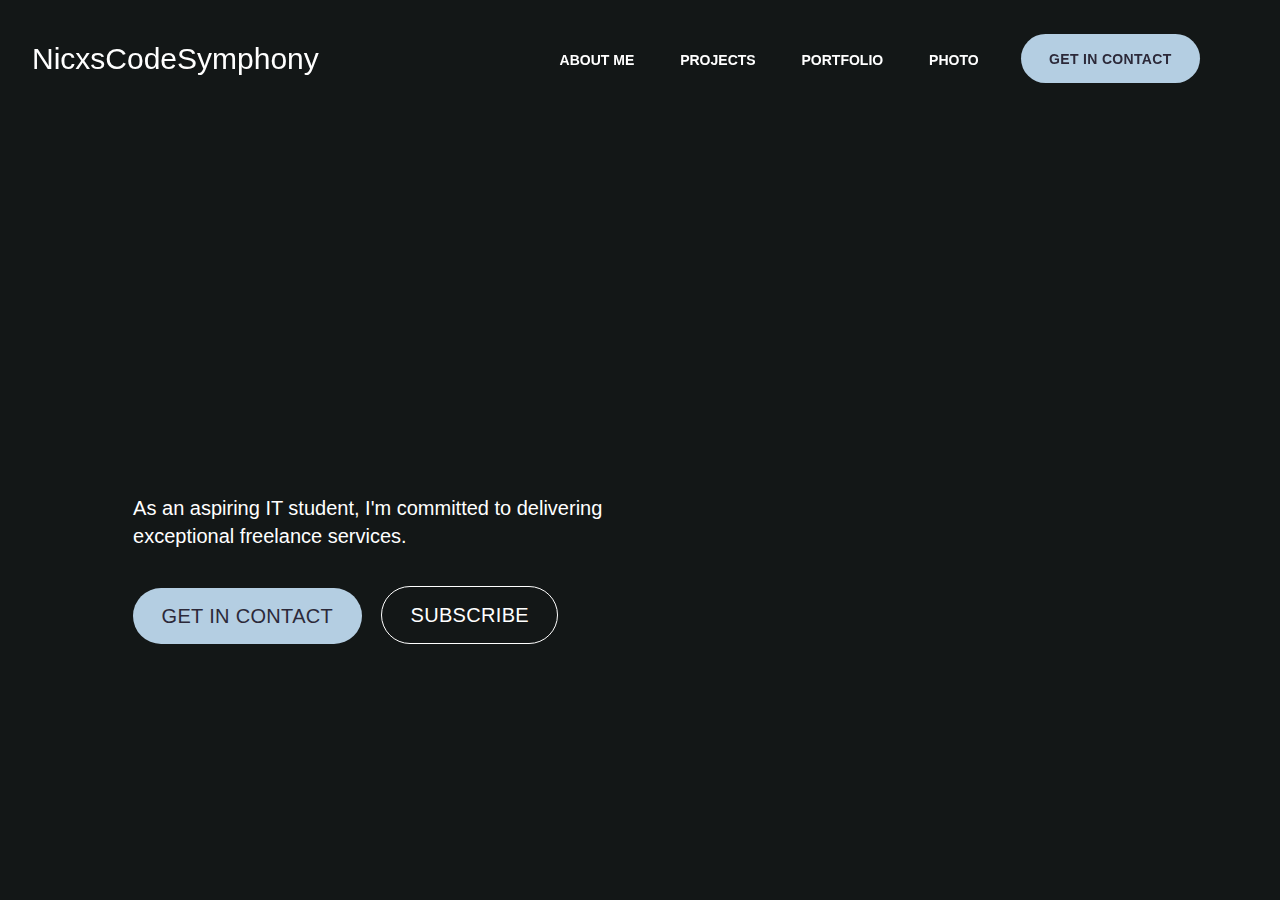
==== Portfolio/index.html @ baafd2a9 "Add files via upload" ====
<!DOCTYPE html>
<html lang="en">
<head>
    <meta charset="UTF-8">
    <meta name="viewport" content="width=device-width, initial-scale=1.0, maximum-scale=1.0, user-scalable=1">
    <link href="https://cdn.jsdelivr.net/npm/bootstrap@5.3.2/dist/css/bootstrap.min.css" rel="stylesheet">
    <script src="https://cdn.jsdelivr.net/npm/bootstrap@5.3.2/dist/js/bootstrap.bundle.min.js"></script>

    <link rel="stylesheet" href="src/index.css">
    <title>NicxsCodeSymphony</title>
</head>
<body>
    
    <div class="header">
        <div class="header-container">
            <a href="" class="header__logo">NicxsCodeSymphony</a>
        <div class="header__nav-container">
            <nav class="header__nav">
                <ul class="header__nav__main">
                    <li class="js-header-item">
                        <a href="">About Me</a>
                    </li>
                    <li class="js-header-item">
                        <a href="">Projects</a>
                    </li>
                    <li class="js-header-item">
                        <a href="">Portfolio</a>
                    </li>
                    <li class="js-header-item">
                        <a href="">Photo</a>
                    </li>
                </ul>

                <div class="js-lang-switcher"></div>
                <a href="" class="header__demo button button--solid js-header-item">
                    <span class="button__text">Get in Contact</span>
                </a>
            </nav>
        </div>

    </div>

    </div>

   <section>
    <div class="section-1__container">
        <div class="section-1__left">
            <h1 class="spell-effect">
                <span>E</span><span>l</span><span>e</span><span>v</span><span>a</span><span>t</span><span>e</span>
                <span>y</span><span>o</span><span>u</span><span>r</span> <br>
                <span>w</span><span>e</span><span>b</span>
                <span>s</span><span>t</span><span>y</span><span>l</span><span>e</span>
                <span>w</span><span>i</span><span>t</span><span>h</span>
                <span class="blue">m</span class="blue"><span class="blue">y</span>
                <span class="blue">s</span><span class="blue">k</span><span class="blue">i</span><span class="blue">l</span><span class="blue">l</span><span class="blue">s</span>
            </h1>
            
            <p>As an aspiring IT student, I'm committed to delivering <br> exceptional freelance services.</p>
            
            <div class="btn__container">
                <a class="button button--solid subscribe" target="_self" href="">
                    <span class="button__text">Get in Contact</span>
                </a>
                <a class="button button--ghost" target="_self" href="">
                    <span class="button__text">Subscribe</span>
                </a>
            </div>
            
        </div>

        <div class="section-1__right">
            <div class="right-img__container">
               <img src="assets/nikita-kachanovsky-OVbeSXRk_9E-unsplash.jpg" class="me fade" alt="">
            </div>
        </div>
    </div>
   </section>

   
    <script src="src/js/animation.js"></script>
    <!-- https://36zerovision.com/ -->
</body>
</html>
---- Portfolio/src/index.css ----
:root{
  --background: #131717;

  --primary-font: Arial, Helvetica, sans-serif;
  --text-color: #fff;

  --wp--preset--font-size--normal: 16px;
  --wp--preset--font-size--huge: 42px;
}

*{
    margin: 0; padding: 0;
    box-sizing: border-box;
}

html{
    touch-action: pan-x pan-y; 
    overflow: hidden;
    zoom: 1;
    max-height: 100%; 
}

body{
    font-family: var(--primary-font);
    color: var(--text-color);
    background: var(--background);
    width: 100%;
    max-width: 100%; 
}

.header{
    position: fixed;
    top: 0;
    left: 0;
    width: 100%;
    padding: 30px 2.5vw 0;
    z-index: 100;
    user-select: none;
}

.header-container{
    display: flex;
    justify-content: space-between;
    align-items: center;
}

.header__logo{
    color: inherit;
    text-decoration: none;
    display: inline-block;
    width: 186px;
    font-size: 30px;
}

.header__nav{
    display: flex;
    align-items: center;
    transition: transform .8s cubic-bezier(0.16, 1, 0.3, 1);
}

.header__nav__main{
    font-size: 14px;
    text-transform: uppercase;
    transition: .3s color ease;
    margin-top: 20px;
}

/* Add this CSS to your existing CSS */

.header__nav__main li {
    position: relative;
}

.header__nav__main li::after {
    content: "";
    position: absolute;
    width: 0;
    height: 2px;
    background-color: #b4cee2; /* Change the color as needed */
    left: 0;
    bottom: -5px;
    transition: width 0.3s ease;
}

.header__nav__main li:hover::after {
    width: 50%; /* Adjust the width as needed */
}


.js-header-item{
    margin-right: 5.57em;
    display: inline-block;
    list-style: none;
    font-weight: 600;
}

.header__demo{
    padding: 8px 32px;
    font-size: 14px;
    text-decoration: none;
    border-radius: 30px;
}

.button{
    position: relative;
    display: inline-block;
    overflow: hidden;
    padding: .8em 1.78em;
    border-radius: 130px;
    text-transform: uppercase;
    letter-spacing: .02em;
    transition-duration: .3s;
    transition-timing-function: cubic-bezier(0.7, 0, 0.2, 1);
  transition-property: color,box-shadow;
  white-space: nowrap;
}

.button--ghost::before {
    content: '';
    position: absolute;
    bottom: 0;
    left: 0;
    width: 100%;
    height: 0;
    background-color: #fff;
    transition: height 0.3s ease-out;
    z-index: -1;
}

.button--ghost:hover::before {
    height: 100%;
}

.button--ghost:hover span{
    color: #000;
}



.button--solid{
    background: #b4cee2;
  color: #2c2939;
}


.button--solid::before {
    content: '';
    position: absolute;
    bottom: 0;
    left: 0;
    width: 100%;
    height: 0;
    background-color: gold;
    transition: height 0.3s ease-out;
    z-index: 1;
}

.button--solid:hover::before {
    height: 100%;
}


.button__text{
    font-size: 14px;
    position: relative;
  z-index: 1;
}


.section-1__container{
    display: grid;
    grid-template-columns: 3fr 3fr;
    height: 100vh;
    padding-left: 10.4vw;
    padding-right: 5.2vw;
}

.section-1__container > div{
    display: flex;
    flex-direction: column;
    justify-content: center;
    /* align-items: center; */
}

.section-1__left h1{
    font-size: 5.83vw;
    line-height: .97;
    
}

.section-1__left h1 .blue{
    color: gold;
}

.section-1__left p{
    margin-top: 1em;
    padding-bottom: 1em;
    font-size: 20px;
    line-height: 1.4;
}

.section-1__left a{
    display: inline-block;
    margin-right: 15px;
}

.section-1__left a span{
    font-size: 20px;
}

.section-1__left a:nth-child(2){
    border: 1px #fff solid;
}


.section-1__right{
    display: flex;
    justify-content: center;
    align-items: center;
}

.me{
    width: 65vh;
    position: relative;
    bottom: 2px;
}

a{
    color: var(--text-color);
    text-decoration: none;
}




@media (max-width: 1400px) {
    .button {
      font-size: 16px;
    }

    .section-1__container{
        width: 100%;
    }

    .button{
        width: auto;
    }
  }



  /* CSS for the spell-effect animation */
  @keyframes fadeIn {
    from {
        opacity: 0;
    }
    to {
        opacity: 1;
    }
}

.spell-effect {
    display: inline-block;
}

.fade{
    animation: fadeIn 10s forwards;
}

.spell-effect span {
    display: inline-block;
    opacity: 0;
    animation: fadeIn 0.5s forwards;
}

.spell-effect span:nth-child(1) {
    animation-delay: 0s;
}
.spell-effect span:nth-child(2) {
    animation-delay: 0.1s;
}
.spell-effect span:nth-child(3) {
    animation-delay: 0.2s;
}

.spell-effect span:nth-child(4) {
    animation-delay: 0.3s;
}

.spell-effect span:nth-child(5) {
    animation-delay: 0.4s;
}

.spell-effect span:nth-child(6) {
    animation-delay: 0.5s;
}

.spell-effect span:nth-child(7) {
    animation-delay: 0.6s;
}

.spell-effect span:nth-child(8) {
    animation-delay: 0.7s;
}

.spell-effect span:nth-child(9) {
    animation-delay: 0.8s;
}

.spell-effect span:nth-child(10) {
    animation-delay: 0.9s;
}

.spell-effect span:nth-child(11) {
    animation-delay: 1s;
}

.spell-effect span:nth-child(12) {
    animation-delay: 1.1s;
}

.spell-effect span:nth-child(13) {
    animation-delay: 1.2s;
}

.spell-effect span:nth-child(14) {
    animation-delay: 1.3s;
}

.spell-effect span:nth-child(15) {
    animation-delay: 1.4s;
}

.spell-effect span:nth-child(16) {
    animation-delay: 1.5s;
}

.spell-effect span:nth-child(17) {
    animation-delay: 1.6s;
}

.spell-effect span:nth-child(18) {
    animation-delay: 1.7s;
}

.spell-effect span:nth-child(19) {
    animation-delay: 1.8s;
}

.spell-effect span:nth-child(20) {
    animation-delay: 1.9s;
}

.spell-effect span:nth-child(21) {
    animation-delay: 2s;
}

.spell-effect span:nth-child(22) {
    animation-delay: 2.1s;
}
.spell-effect span:nth-child(23) {
    animation-delay: 2.2s;
}
.spell-effect span:nth-child(24) {
    animation-delay: 2.3s;
}

.spell-effect span:nth-child(25) {
    animation-delay: 2.4s;
}

.spell-effect span:nth-child(26) {
    animation-delay: 2.5s;
}

.spell-effect span:nth-child(27) {
    animation-delay: 2.6s;
}

.spell-effect span:nth-child(28) {
    animation-delay: 2.7s;
}

.spell-effect span:nth-child(29) {
    animation-delay: 2.8s;
}

.spell-effect span:nth-child(30) {
    animation-delay: 2.9s;
}

.spell-effect span:nth-child(31) {
    animation-delay: 3s;
}

.spell-effect span:nth-child(32) {
    animation-delay: 3.1s;
}




/* CSS for the spell-effect animation and other styles */

/* ... [Previous CSS code] ... */

/* Media queries for responsiveness */

/* Adjustments for smaller screens */
@media (min-width: 1144px) {
    .me{
        width: 90%;
        height: auto;
    }

    .section-1__container{
        width: 100%;
    }   
}

@media (max-width: 1400px) {
    .js-header-item{
        margin-right: 3em;
    }

    section-1__left p{
        font-size: 10px;
    }
}


@media (max-width: 1143px) {
    .header-container {
        flex-direction: column;
        align-items: center;
    }

    .js-header-item{
        margin-right: 2em;
    }

    .header__nav {
        margin-top: 10px;
    }

    .js-header-item {
        margin: 0;
        margin-bottom: 10px;
        margin-right: 0; /* Remove right margin */
    }

    .section-1__container {
        grid-template-columns: 1fr;
        padding: 0 20px;
    }

    .section-1__left h1 {
        font-size: 30px;
    }

    .section-1__left p {
        font-size: 14px;
    }

    .section-1__right {
        display: none;
    }

    .me {
        max-width: 100%;
        height: auto;
    }
}

/* Adjustments for even smaller screens */
@media (max-width: 576px) {
    .header__logo {
        font-size: 24px;
    }

    .section-1__container {
        padding: 0 10px;
    }

    .section-1__left h1 {
        font-size: 24px;
    }

    .section-1__left p {
        font-size: 14px;
    }
}

/* ... [Additional media queries if needed] ... */

/* End of CSS */
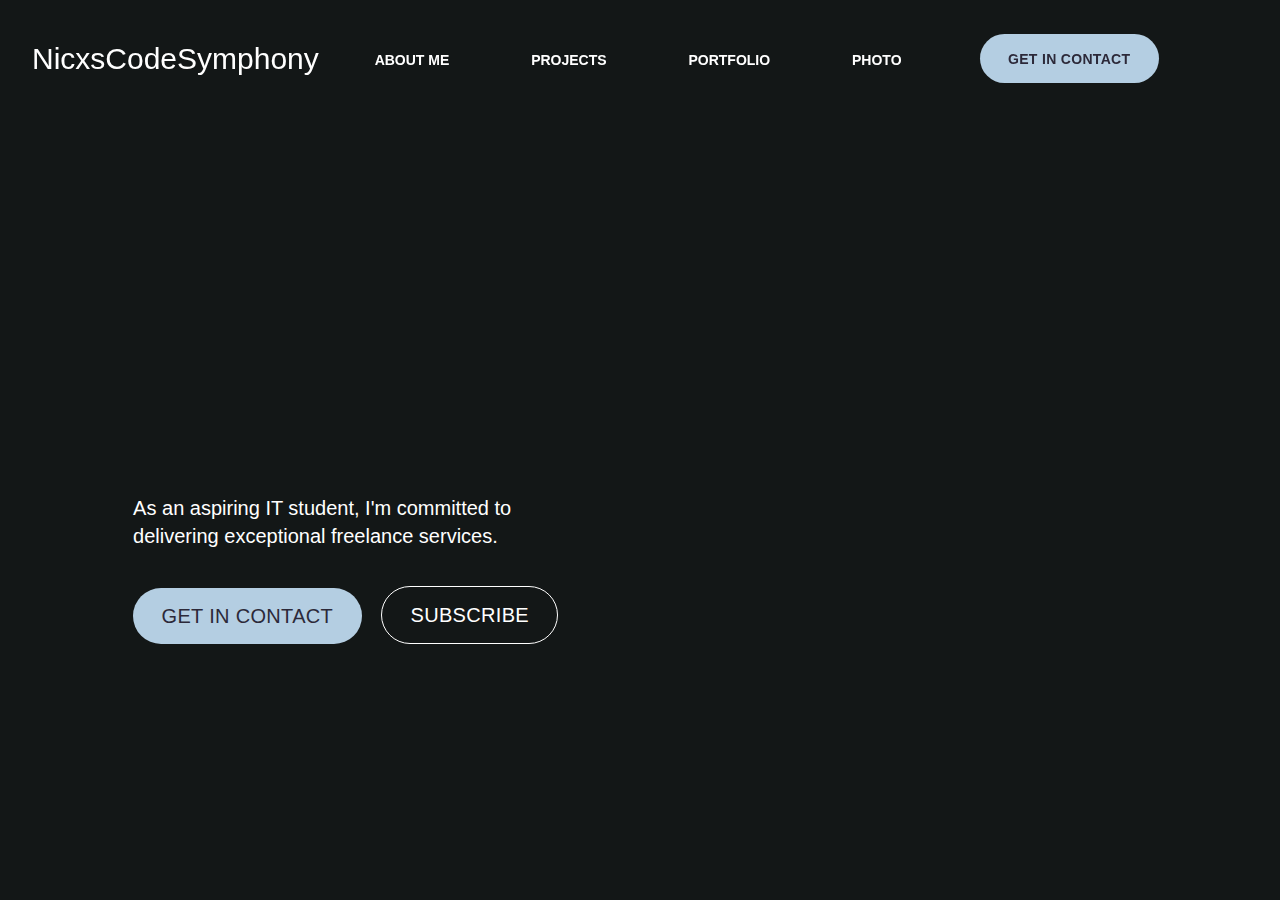
==== commit 891ff456: "Add files via upload" ====
--- a/Portfolio/index.html
+++ b/Portfolio/index.html
@@ -18,7 +18,7 @@
             <nav class="header__nav">
                 <ul class="header__nav__main">
                     <li class="js-header-item">
-                        <a href="">About Me</a>
+                        <a href="about.html">About Me</a>
                     </li>
                     <li class="js-header-item">
                         <a href="">Projects</a>
@@ -47,15 +47,17 @@
         <div class="section-1__left">
             <h1 class="spell-effect">
                 <span>E</span><span>l</span><span>e</span><span>v</span><span>a</span><span>t</span><span>e</span>
-                <span>y</span><span>o</span><span>u</span><span>r</span> <br>
+                <span>y</span><span>o</span><span>u</span><span>r</span> 
                 <span>w</span><span>e</span><span>b</span>
                 <span>s</span><span>t</span><span>y</span><span>l</span><span>e</span>
                 <span>w</span><span>i</span><span>t</span><span>h</span>
                 <span class="blue">m</span class="blue"><span class="blue">y</span>
                 <span class="blue">s</span><span class="blue">k</span><span class="blue">i</span><span class="blue">l</span><span class="blue">l</span><span class="blue">s</span>
             </h1>
+
+            <h2 class="spell-effect1" style="display: none;">Elevate your web stle with my skills</h2>
             
-            <p>As an aspiring IT student, I'm committed to delivering <br> exceptional freelance services.</p>
+            <p>As an aspiring IT student, I'm committed to delivering exceptional freelance services.</p>
             
             <div class="btn__container">
                 <a class="button button--solid subscribe" target="_self" href="">
--- a/Portfolio/src/index.css
+++ b/Portfolio/src/index.css
@@ -17,7 +17,7 @@
     touch-action: pan-x pan-y; 
     overflow: hidden;
     zoom: 1;
-    max-height: 100%; 
+    max-height: 100%;
 }
 
 body{
@@ -185,7 +185,7 @@
 .section-1__left h1{
     font-size: 5.83vw;
     line-height: .97;
-    
+    width: 90%;
 }
 
 .section-1__left h1 .blue{
@@ -197,6 +197,7 @@
     padding-bottom: 1em;
     font-size: 20px;
     line-height: 1.4;
+    width: 70%;
 }
 
 .section-1__left a{
@@ -418,64 +419,161 @@
     }   
 }
 
-@media (max-width: 1400px) {
+@media (max-width: 1234px) {
     .js-header-item{
         margin-right: 3em;
-    }
+        font-size: 12px;
+    }
+}
+
+@media (max-width: 1135px) {
 
     section-1__left p{
         font-size: 10px;
     }
-}
-
-
-@media (max-width: 1143px) {
+    .header__demo{
+        padding: 7px 20px;
+    }
+
+    .spell-effect{
+        font-size: 5vw;
+    }
+
+    .btn__container a{
+        padding: 15px 20px;
+    }
+
+    .btn__container a span{
+        font-size: 15px;
+    }
+
+    .section-1__left p{
+        font-size: 16px;
+    }
+
+    .me{
+        width: 88%;
+        height: auto;
+    }
+}
+
+
+@media (max-width: 1000px) {
+
+    .me{
+        width: 87%;
+        height: auto;
+    }
+
+    .js-header-item{
+       display: none;
+    }
+
+    .spell-effect{
+        font-size: 3vw;
+    }
+
+
+
+    .section-1__right {
+        display: none;
+    }
+
+    .btn__container a{
+        padding: 13px 17px;
+    }
+
+    .section-1__left p{
+        font-size: 14px;
+    }
+}
+
+
+
+@media (max-width: 900px) {
+
+
+    .me {
+        max-width: 80%;
+        height: auto;
+        position: absolute;
+        top: 10%;
+        right: 10%;
+    }
+
     .header-container {
         flex-direction: column;
         align-items: center;
     }
+    
+    .header__logo{
+        position: absolute;
+        left: 25px;
+        font-size: 19px;
+    }
 
     .js-header-item{
-        margin-right: 2em;
+       display: none;
     }
 
     .header__nav {
         margin-top: 10px;
     }
 
-    .js-header-item {
-        margin: 0;
-        margin-bottom: 10px;
-        margin-right: 0; /* Remove right margin */
-    }
+    
 
     .section-1__container {
         grid-template-columns: 1fr;
         padding: 0 20px;
-    }
-
-    .section-1__left h1 {
-        font-size: 30px;
-    }
-
-    .section-1__left p {
-        font-size: 14px;
-    }
-
-    .section-1__right {
-        display: none;
-    }
-
-    .me {
-        max-width: 100%;
-        height: auto;
-    }
+        height: 200vh;
+    }
+
+    .section-1__left{
+        margin-top: 35%;
+        width: 100%;
+        
+    }
+
+    .section-1__left h1{
+        font-size: 50px;
+        width: 68%;
+        margin: 0 auto;
+
+    }
+
+    .section-1__left p{
+        width: 65%;
+        margin: 0 auto;
+        margin-top: 30px;
+        font-size: 25px;
+    }
+
+    .btn__container{
+        width: 65%;
+        margin: 20px auto;
+    }
+
+    .btn__container .button{
+        padding: 20px 40px;
+    }
+
+    
 }
 
 /* Adjustments for even smaller screens */
 @media (max-width: 576px) {
     .header__logo {
-        font-size: 24px;
+        font-size: 12px;
+    }
+
+    .me {
+        top: 11%;
+    }
+
+    .section-1__left{
+        margin-top: 30%;
+        width: 100%;
+        
     }
 
     .section-1__container {
@@ -484,10 +582,29 @@
 
     .section-1__left h1 {
         font-size: 24px;
+        max-width: 50%;
+        min-width: 70%;
+        line-height: 2rem;
     }
 
     .section-1__left p {
-        font-size: 14px;
+        font-size: 15px;
+        margin-top: 10px;
+    }
+
+    .btn__container{
+        width: 100%;
+        display: flex;
+        justify-content: center;
+    }
+
+    .btn__container .button{
+        padding:10px 12px;
+        font-size: 5px;
+    }
+
+    .btn__container a span{
+        font-size: 10px;
     }
 }
 
